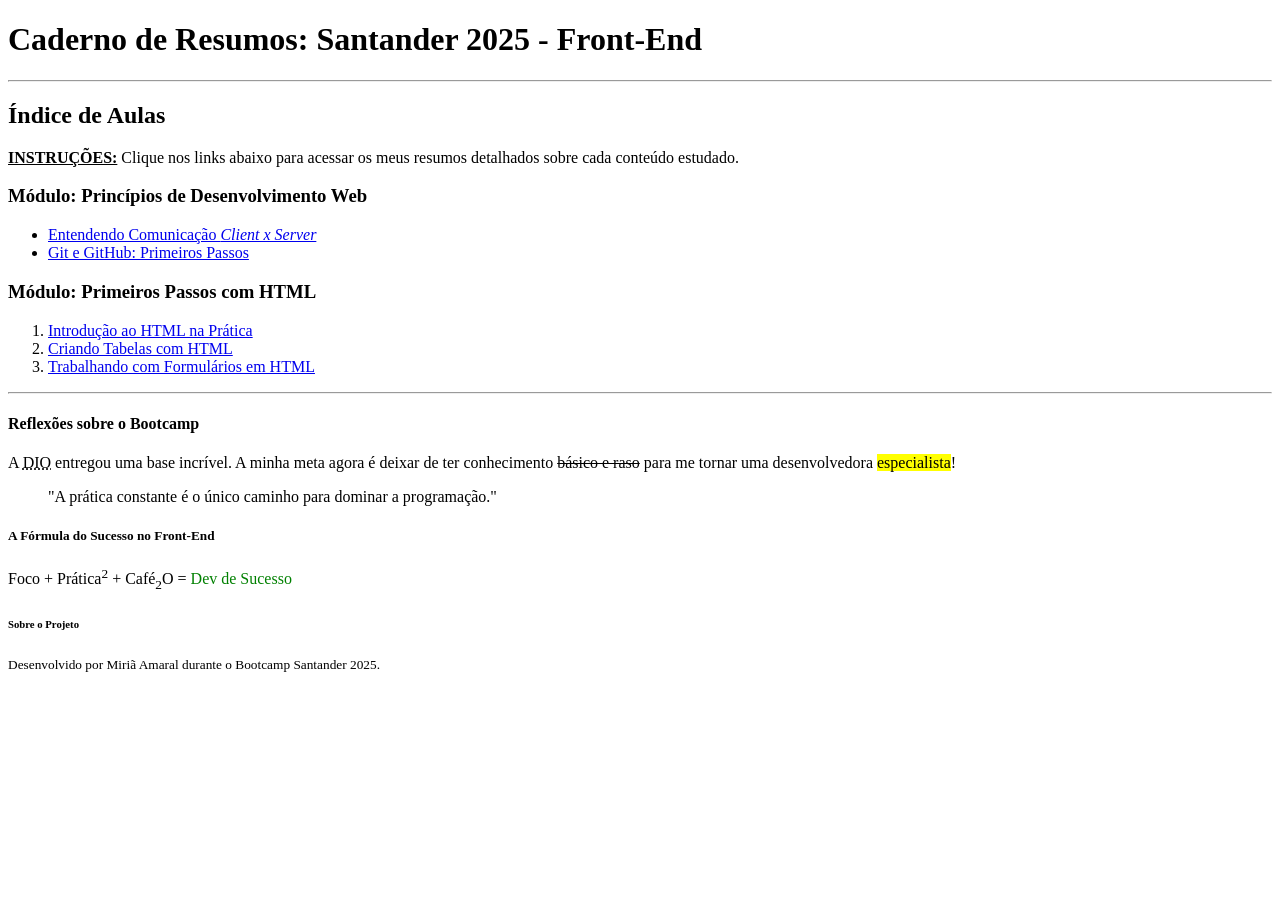
==== index.html @ c89a1981 "Refatora index.html para aprimorar a estrutura e o conteúdo aprendido no Santander Bootcamp 2025" ====
<!DOCTYPE html>
<html lang="pt-BR">
<head>
    <meta charset="UTF-8">
    <title>Meus Resumos - Santander Bootcamp 2025</title>
</head>
<body>
    <h1>Caderno de Resumos: Santander 2025 - Front-End</h1>
    <hr /> <h2>Índice de Aulas</h2>
    <p><strong><u>INSTRUÇÕES:</u></strong> Clique nos links abaixo para acessar os meus resumos detalhados sobre cada conteúdo estudado.</p>

    <h3>Módulo: Princípios de Desenvolvimento Web</h3>
    <ul>
        <li><a href="client-server.html">Entendendo Comunicação <i>Client x Server</i></a></li>
        <li><a href="git-github.html">Git e GitHub: Primeiros Passos</a></li>
    </ul>

    <h3>Módulo: Primeiros Passos com HTML</h3>
    <ol>
        <li><a href="html-pratica.html">Introdução ao HTML na Prática</a></li>
        <li><a href="tabelas.html">Criando Tabelas com HTML</a></li>
        <li><a href="formularios.html">Trabalhando com Formulários em HTML</a></li>
    </ol>
    <hr />

    <h4>Reflexões sobre o Bootcamp</h4>
    <p>A <abbr title="Digital Innovation One">DIO</abbr> entregou uma base incrível. A minha meta agora é deixar de ter conhecimento <del>básico e raso</del> para me tornar uma desenvolvedora <mark>especialista</mark>!</p>
    
    <blockquote>"A prática constante é o único caminho para dominar a programação."</blockquote>

    <h5>A Fórmula do Sucesso no Front-End</h5>
    <p>Foco + Prática<sup>2</sup> + Café<sub>2</sub>O = <font color="green">Dev de Sucesso</font></p>

    <h6>Sobre o Projeto</h6>
    <p><small>Desenvolvido por Miriã Amaral durante o Bootcamp Santander 2025.</small></p>

</body>
</html>
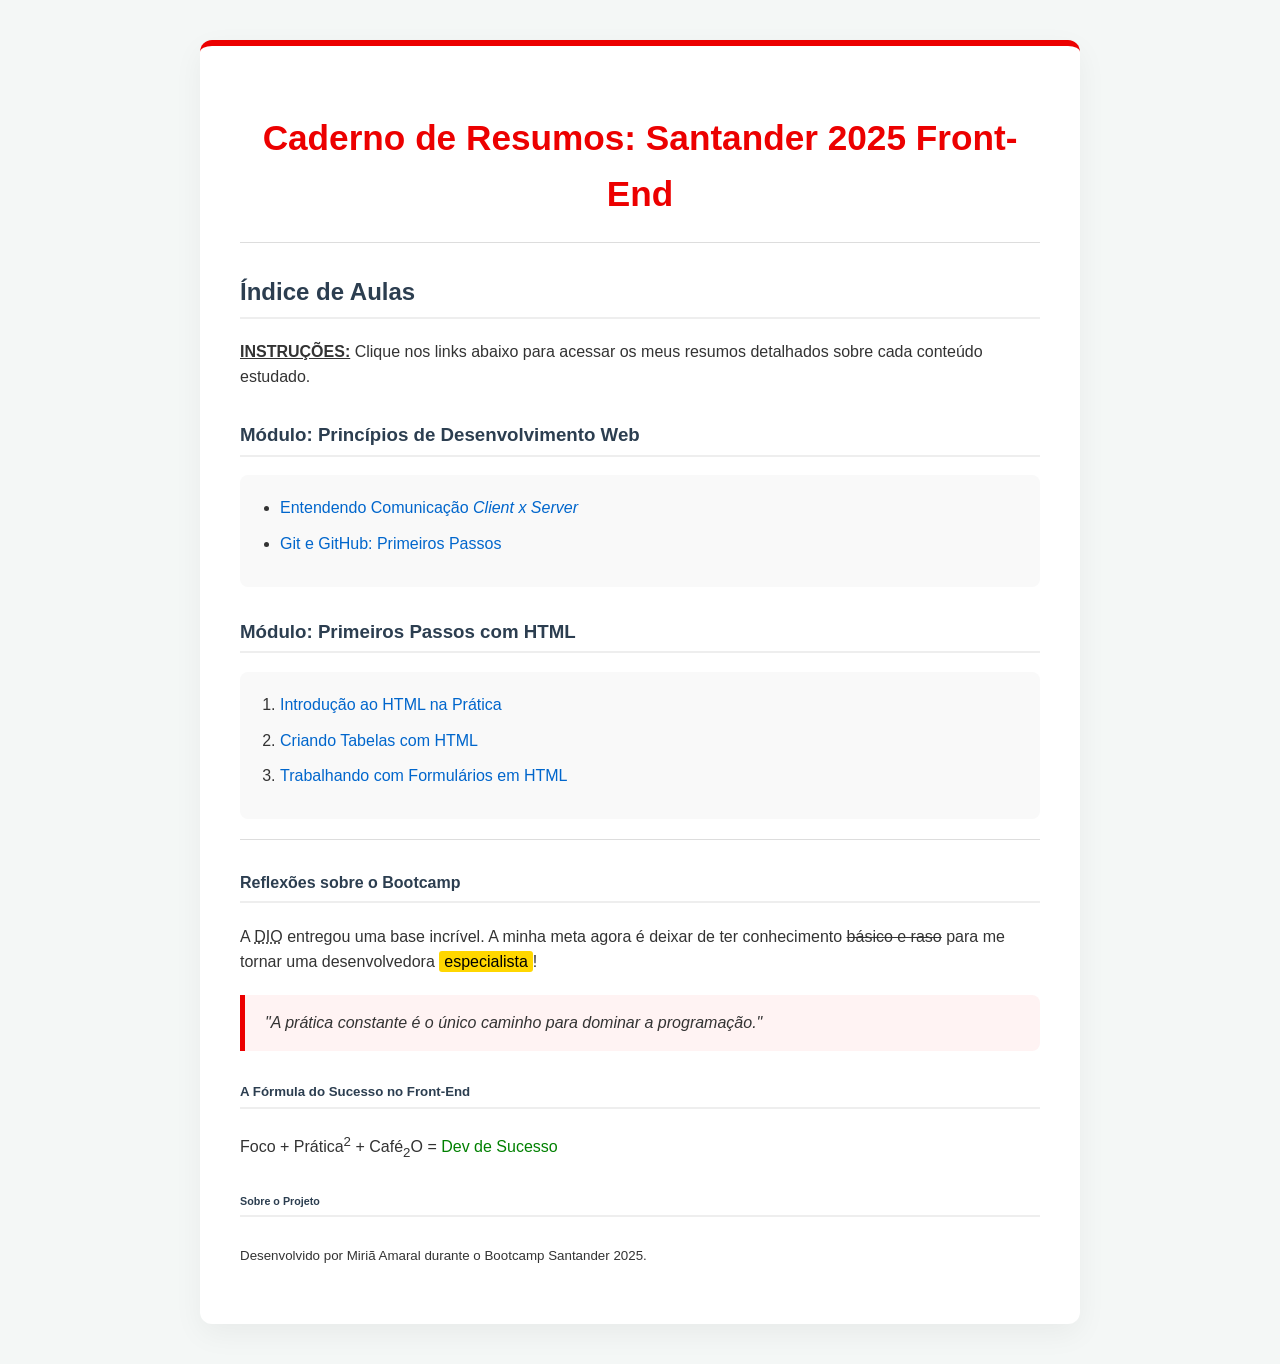
==== commit 232bb43f: "Adiciona estilo e estrutura às páginas HTML e cria arquivo CSS para formatação" ====
--- a/index.html
+++ b/index.html
@@ -1,38 +1,50 @@
 <!DOCTYPE html>
 <html lang="pt-BR">
+
 <head>
     <meta charset="UTF-8">
     <title>Meus Resumos - Santander Bootcamp 2025</title>
+    <link rel="stylesheet" href="style.css">
 </head>
+
 <body>
-    <h1>Caderno de Resumos: Santander 2025 - Front-End</h1>
-    <hr /> <h2>Índice de Aulas</h2>
-    <p><strong><u>INSTRUÇÕES:</u></strong> Clique nos links abaixo para acessar os meus resumos detalhados sobre cada conteúdo estudado.</p>
+    <div class="container">
+        <h1>Caderno de Resumos: Santander 2025 Front-End</h1>
+        <hr />
+        <h2>Índice de Aulas</h2>
+        <p><strong><u>INSTRUÇÕES:</u></strong> Clique nos links abaixo para acessar os meus resumos detalhados sobre
+            cada
+            conteúdo estudado.</p>
 
-    <h3>Módulo: Princípios de Desenvolvimento Web</h3>
-    <ul>
-        <li><a href="client-server.html">Entendendo Comunicação <i>Client x Server</i></a></li>
-        <li><a href="git-github.html">Git e GitHub: Primeiros Passos</a></li>
-    </ul>
+        <h3>Módulo: Princípios de Desenvolvimento Web</h3>
+        <ul>
+            <li><a href="client-server.html">Entendendo Comunicação <i>Client x Server</i></a></li>
+            <li><a href="git-github.html">Git e GitHub: Primeiros Passos</a></li>
+        </ul>
 
-    <h3>Módulo: Primeiros Passos com HTML</h3>
-    <ol>
-        <li><a href="html-pratica.html">Introdução ao HTML na Prática</a></li>
-        <li><a href="tabelas.html">Criando Tabelas com HTML</a></li>
-        <li><a href="formularios.html">Trabalhando com Formulários em HTML</a></li>
-    </ol>
-    <hr />
+        <h3>Módulo: Primeiros Passos com HTML</h3>
+        <ol>
+            <li><a href="html-pratica.html">Introdução ao HTML na Prática</a></li>
+            <li><a href="tabelas.html">Criando Tabelas com HTML</a></li>
+            <li><a href="formularios.html">Trabalhando com Formulários em HTML</a></li>
+        </ol>
+        <hr />
 
-    <h4>Reflexões sobre o Bootcamp</h4>
-    <p>A <abbr title="Digital Innovation One">DIO</abbr> entregou uma base incrível. A minha meta agora é deixar de ter conhecimento <del>básico e raso</del> para me tornar uma desenvolvedora <mark>especialista</mark>!</p>
-    
-    <blockquote>"A prática constante é o único caminho para dominar a programação."</blockquote>
+        <h4>Reflexões sobre o Bootcamp</h4>
+        <p>A <abbr title="Digital Innovation One">DIO</abbr> entregou uma base incrível. A minha meta agora é deixar de
+            ter
+            conhecimento <del>básico e raso</del> para me tornar uma desenvolvedora <mark>especialista</mark>!</p>
 
-    <h5>A Fórmula do Sucesso no Front-End</h5>
-    <p>Foco + Prática<sup>2</sup> + Café<sub>2</sub>O = <font color="green">Dev de Sucesso</font></p>
+        <blockquote>"A prática constante é o único caminho para dominar a programação."</blockquote>
 
-    <h6>Sobre o Projeto</h6>
-    <p><small>Desenvolvido por Miriã Amaral durante o Bootcamp Santander 2025.</small></p>
+        <h5>A Fórmula do Sucesso no Front-End</h5>
+        <p>Foco + Prática<sup>2</sup> + Café<sub>2</sub>O = <font color="green">Dev de Sucesso</font>
+        </p>
+
+        <h6>Sobre o Projeto</h6>
+        <p><small>Desenvolvido por Miriã Amaral durante o Bootcamp Santander 2025.</small></p>
+    </div>
 
 </body>
+
 </html>
--- a/style.css
+++ b/style.css
@@ -0,0 +1,106 @@
+/*
+  ====================================================
+  ESTILOS DO CADERNO DE RESUMOS - BOAS PRÁTICAS
+  Desenvolvido por: Miriã Amaral
+  ====================================================
+*/
+
+:root {
+    --primary-color: #ec0000;
+    /* Vermelho Santander */
+    --bg-color: #f4f7f6;
+    --text-color: #333;
+    --card-bg: #ffffff;
+}
+
+body {
+    font-family: 'Segoe UI', Tahoma, Geneva, Verdana, sans-serif;
+    background-color: var(--bg-color);
+    color: var(--text-color);
+    line-height: 1.6;
+    margin: 0;
+    padding: 20px;
+    justify-content: center;
+}
+
+.container {
+    background-color: var(--card-bg);
+    max-width: 800px;
+    width: 100%;
+    margin: 20px auto;
+    padding: 40px;
+    border-radius: 12px;
+    box-shadow: 0 10px 30px rgba(0, 0, 0, 0.05);
+    border-top: 6px solid var(--primary-color);
+}
+
+h1 {
+    color: var(--primary-color);
+    text-align: center;
+    font-size: 2.2rem;
+    margin-bottom: 5px;
+}
+
+h2,
+h3,
+h4,
+h5,
+h6 {
+    color: #2c3e50;
+    margin-top: 30px;
+    border-bottom: 2px solid #eee;
+    padding-bottom: 5px;
+}
+
+hr {
+    border: 0;
+    height: 1px;
+    background: #ddd;
+    margin: 20px 0;
+}
+
+ul,
+ol {
+    background-color: #f9f9f9;
+    padding: 20px 20px 20px 40px;
+    border-radius: 8px;
+    margin-bottom: 20px;
+}
+
+li {
+    margin-bottom: 10px;
+}
+
+a {
+    color: #0066cc;
+    text-decoration: none;
+    font-weight: 500;
+    transition: color 0.3s ease;
+}
+
+a:hover {
+    color: var(--primary-color);
+    text-decoration: underline;
+}
+
+blockquote {
+    background-color: #fff3f3;
+    border-left: 5px solid var(--primary-color);
+    padding: 15px 20px;
+    margin: 20px 0;
+    font-style: italic;
+    border-radius: 0 8px 8px 0;
+}
+
+mark {
+    background-color: #ffd700;
+    padding: 2px 5px;
+    border-radius: 3px;
+}
+
+.footer {
+    text-align: center;
+    margin-top: 40px;
+    color: #777;
+    border-top: none;
+}
